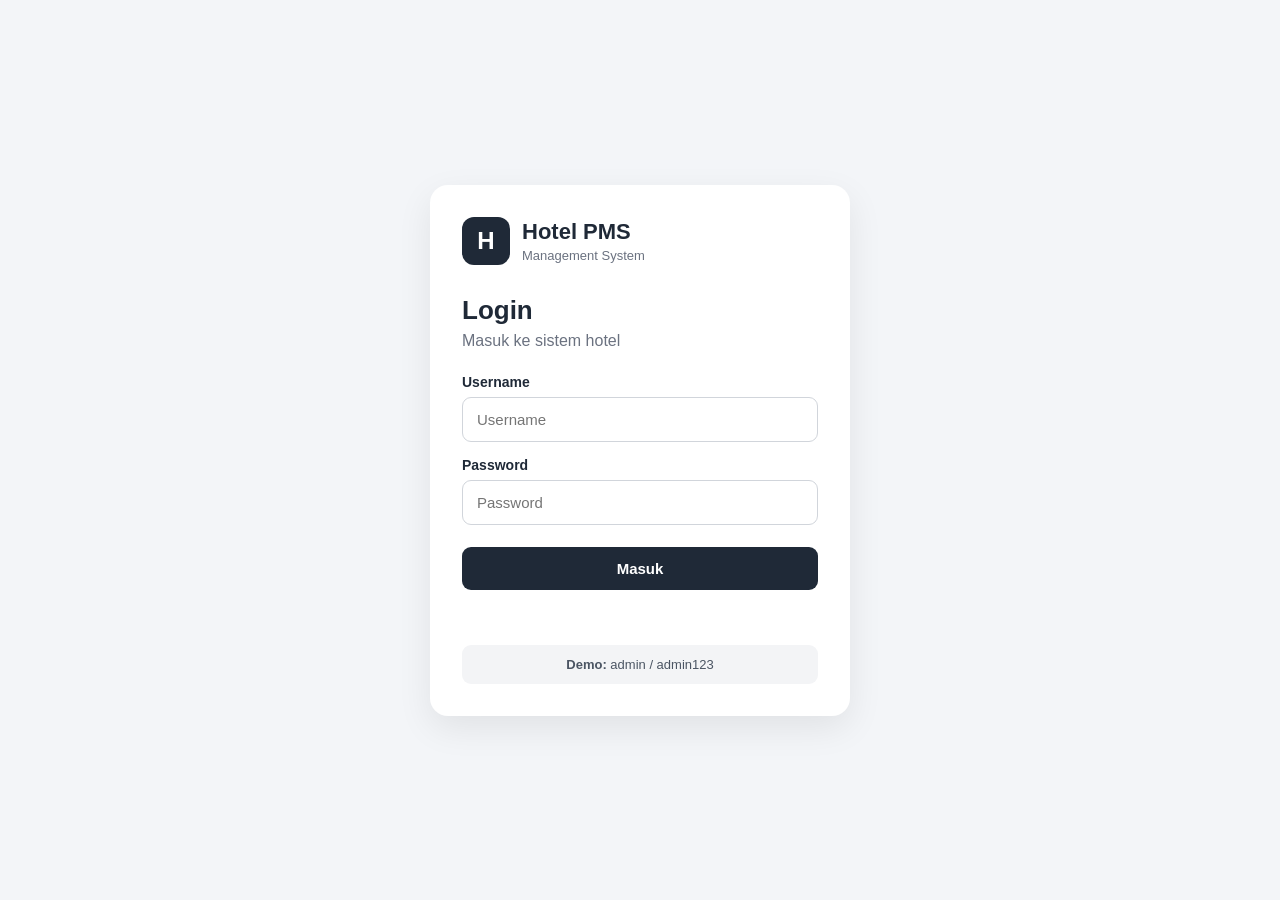
==== index.html @ 3daa56a9 "Add files via upload" ====
<!DOCTYPE html>
<html lang="id">
<head>
  <meta charset="UTF-8">
  <meta name="viewport" content="width=device-width, initial-scale=1.0">
  <title>Hotel PMS - Login</title>
  <link rel="stylesheet" href="style.css">
</head>
<body>
  <main class="login-page">
    <section class="login-card">
      <div class="brand">
        <div class="logo">H</div>
        <div>
          <h1>Hotel PMS</h1>
          <p>Management System</p>
        </div>
      </div>

      <h2>Login</h2>
      <p class="subtitle">Masuk ke sistem hotel</p>

      <form id="loginForm">
        <label for="username">Username</label>
        <input id="username" name="username" type="text" placeholder="Username" autocomplete="username" required>

        <label for="password">Password</label>
        <input id="password" name="password" type="password" placeholder="Password" autocomplete="current-password" required>

        <button type="submit">Masuk</button>
        <p id="message" class="message" role="alert"></p>
      </form>

      <div class="demo">
        <strong>Demo:</strong> admin / admin123
      </div>
    </section>
  </main>

  <script src="script.js"></script>
</body>
</html>
---- style.css ----
* { box-sizing: border-box; }

body {
  margin: 0;
  font-family: Arial, Helvetica, sans-serif;
  background: #f3f5f8;
  color: #1f2937;
}

.login-page {
  min-height: 100vh;
  display: grid;
  place-items: center;
  padding: 20px;
}

.login-card {
  width: min(420px, 100%);
  background: white;
  border-radius: 18px;
  padding: 32px;
  box-shadow: 0 12px 35px rgba(0,0,0,.08);
}

.brand {
  display: flex;
  align-items: center;
  gap: 12px;
  margin-bottom: 30px;
}

.logo {
  width: 48px;
  height: 48px;
  border-radius: 12px;
  display: grid;
  place-items: center;
  background: #1f2937;
  color: white;
  font-size: 24px;
  font-weight: 700;
}

.brand h1 {
  margin: 0;
  font-size: 22px;
}

.brand p {
  margin: 3px 0 0;
  color: #6b7280;
  font-size: 13px;
}

h2 {
  margin: 0 0 6px;
  font-size: 26px;
}

.subtitle {
  margin: 0 0 24px;
  color: #6b7280;
}

label {
  display: block;
  margin: 15px 0 7px;
  font-size: 14px;
  font-weight: 600;
}

input {
  width: 100%;
  padding: 13px 14px;
  border: 1px solid #d1d5db;
  border-radius: 9px;
  font-size: 15px;
  outline: none;
}

input:focus {
  border-color: #6b7280;
}

button {
  width: 100%;
  margin-top: 22px;
  padding: 13px;
  border: 0;
  border-radius: 9px;
  background: #1f2937;
  color: white;
  font-size: 15px;
  font-weight: 700;
  cursor: pointer;
}

button:hover {
  opacity: .9;
}

.message {
  min-height: 20px;
  margin: 13px 0 0;
  text-align: center;
  font-size: 14px;
}

.message.error { color: #b91c1c; }
.message.success { color: #166534; }

.demo {
  margin-top: 22px;
  padding: 12px;
  border-radius: 9px;
  background: #f3f4f6;
  color: #4b5563;
  font-size: 13px;
  text-align: center;
}
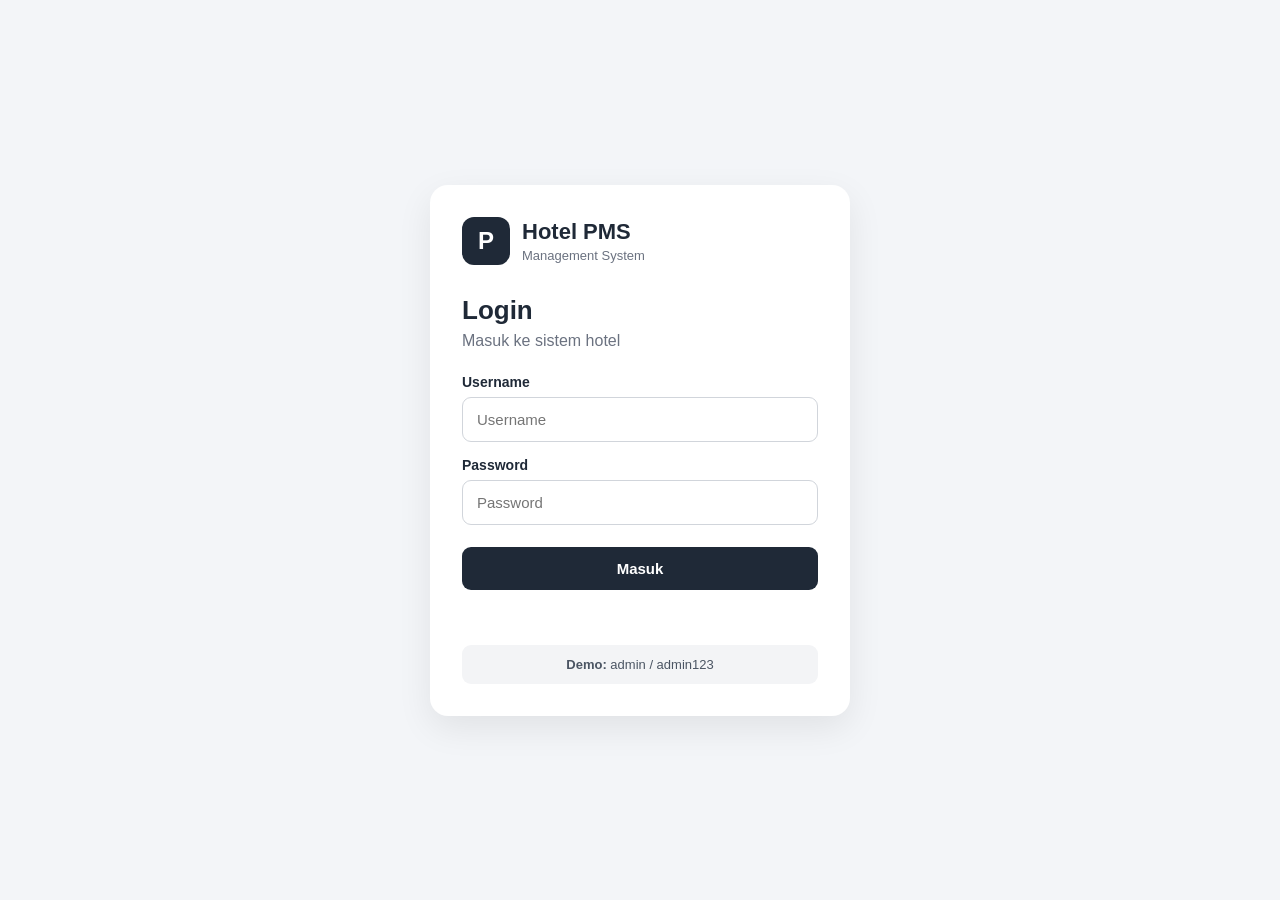
==== commit 5e9e37b9: "Update index.html" ====
--- a/index.html
+++ b/index.html
@@ -10,7 +10,7 @@
   <main class="login-page">
     <section class="login-card">
       <div class="brand">
-        <div class="logo">H</div>
+        <div class="logo">P</div>
         <div>
           <h1>Hotel PMS</h1>
           <p>Management System</p>
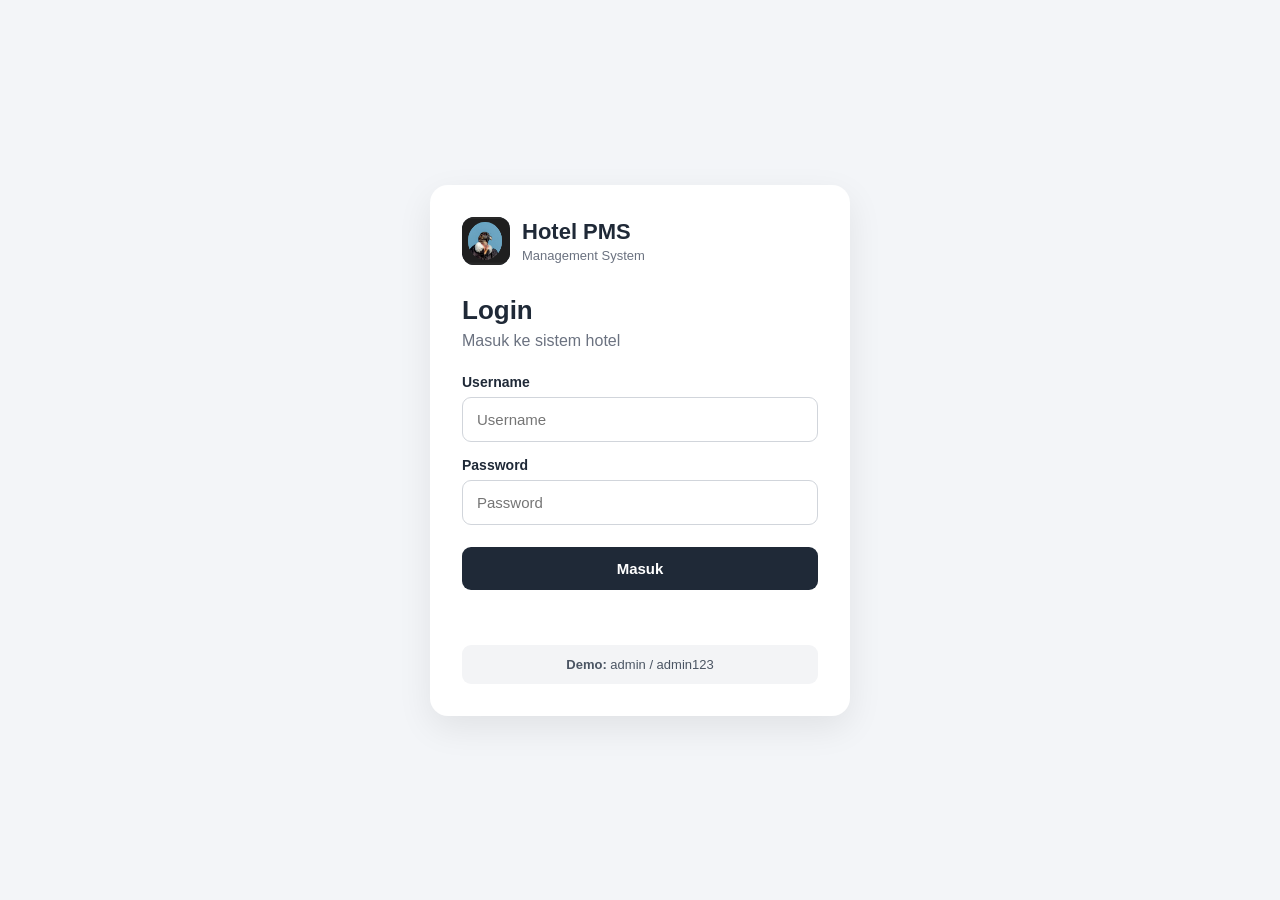
==== commit 6a293506: "Update index.html" ====
--- a/index.html
+++ b/index.html
@@ -10,7 +10,7 @@
   <main class="login-page">
     <section class="login-card">
       <div class="brand">
-        <div class="logo">P</div>
+        <img class="logo" src="logo.PNG" alt="Logo Hotel">
         <div>
           <h1>Hotel PMS</h1>
           <p>Management System</p>
